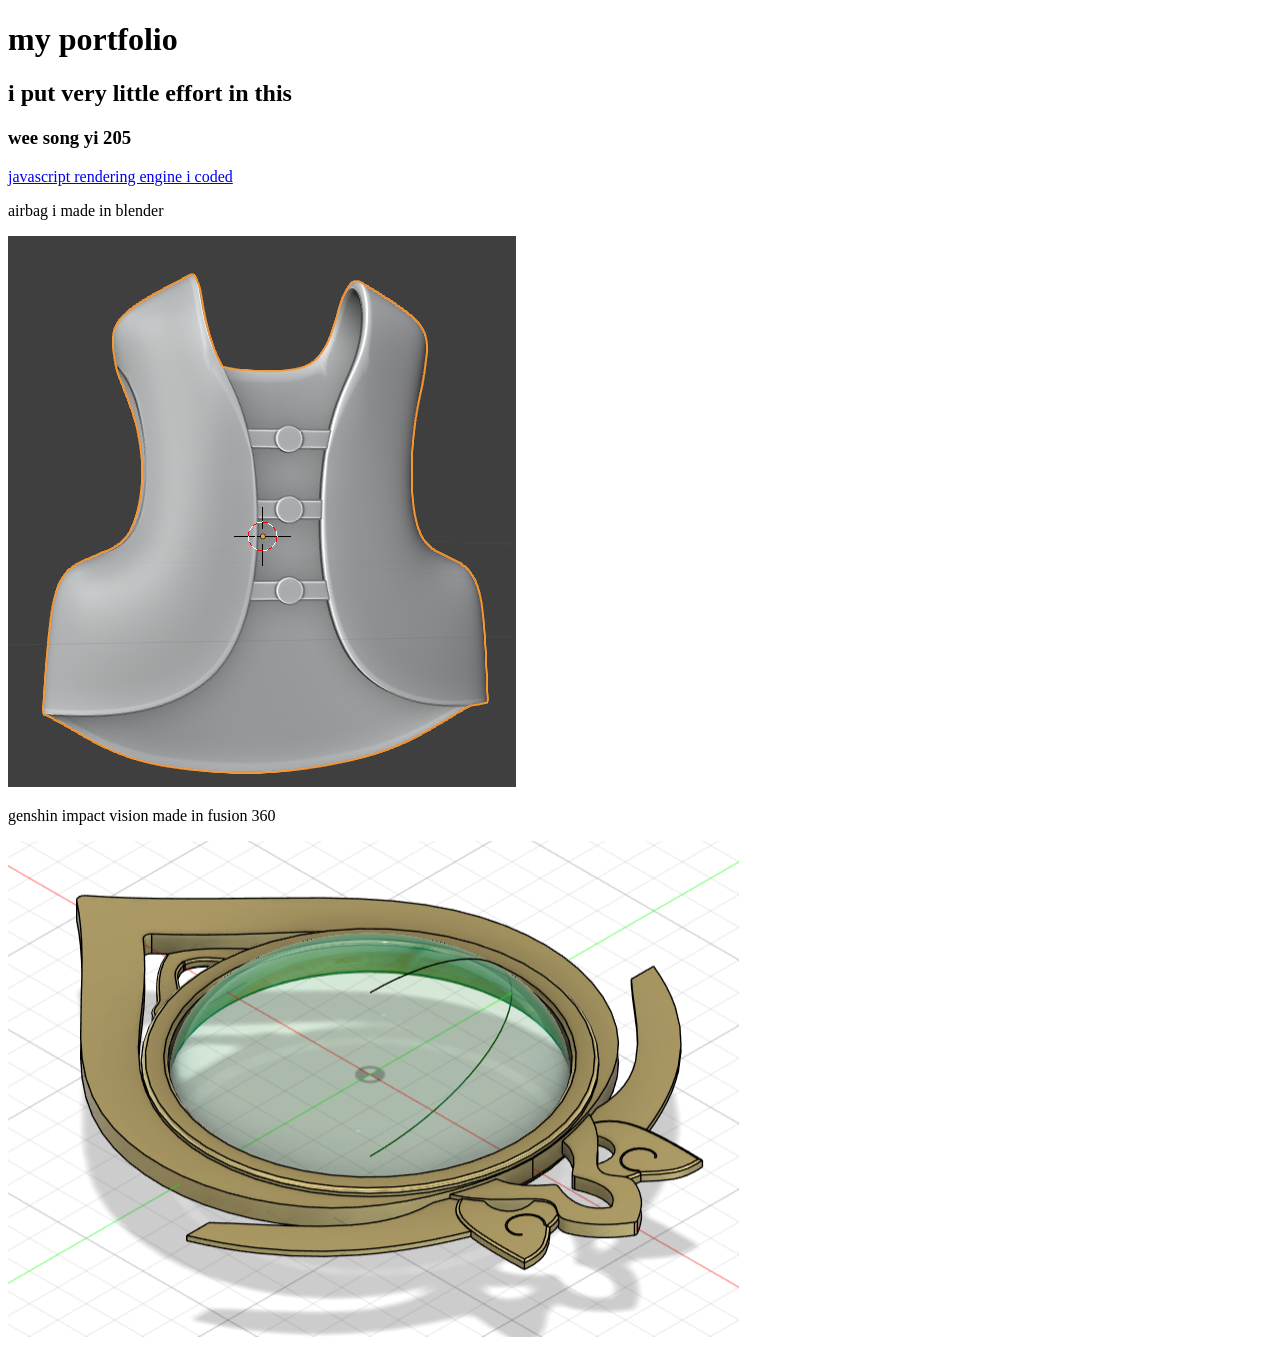
==== index.html @ 74bc9391 "Add files via upload" ====
<!DOCTYPE html>
<html lang = "en">

    <head>
        <meta charset="UTF-8">
        <title>my website</title>
    </head>

    <body>

        <h1>my portfolio</h1>
        <h2>i put very little effort in this</h2>
        <h3>wee song yi 205</h3>

        <p><a href="engine.html">javascript rendering engine i coded</a></p>
        <p>airbag i made in blender</p>
        <img src="airbag.png">
        <p>genshin impact vision made in fusion 360</p>
        <img src="vision.png">
    </body>

</html>
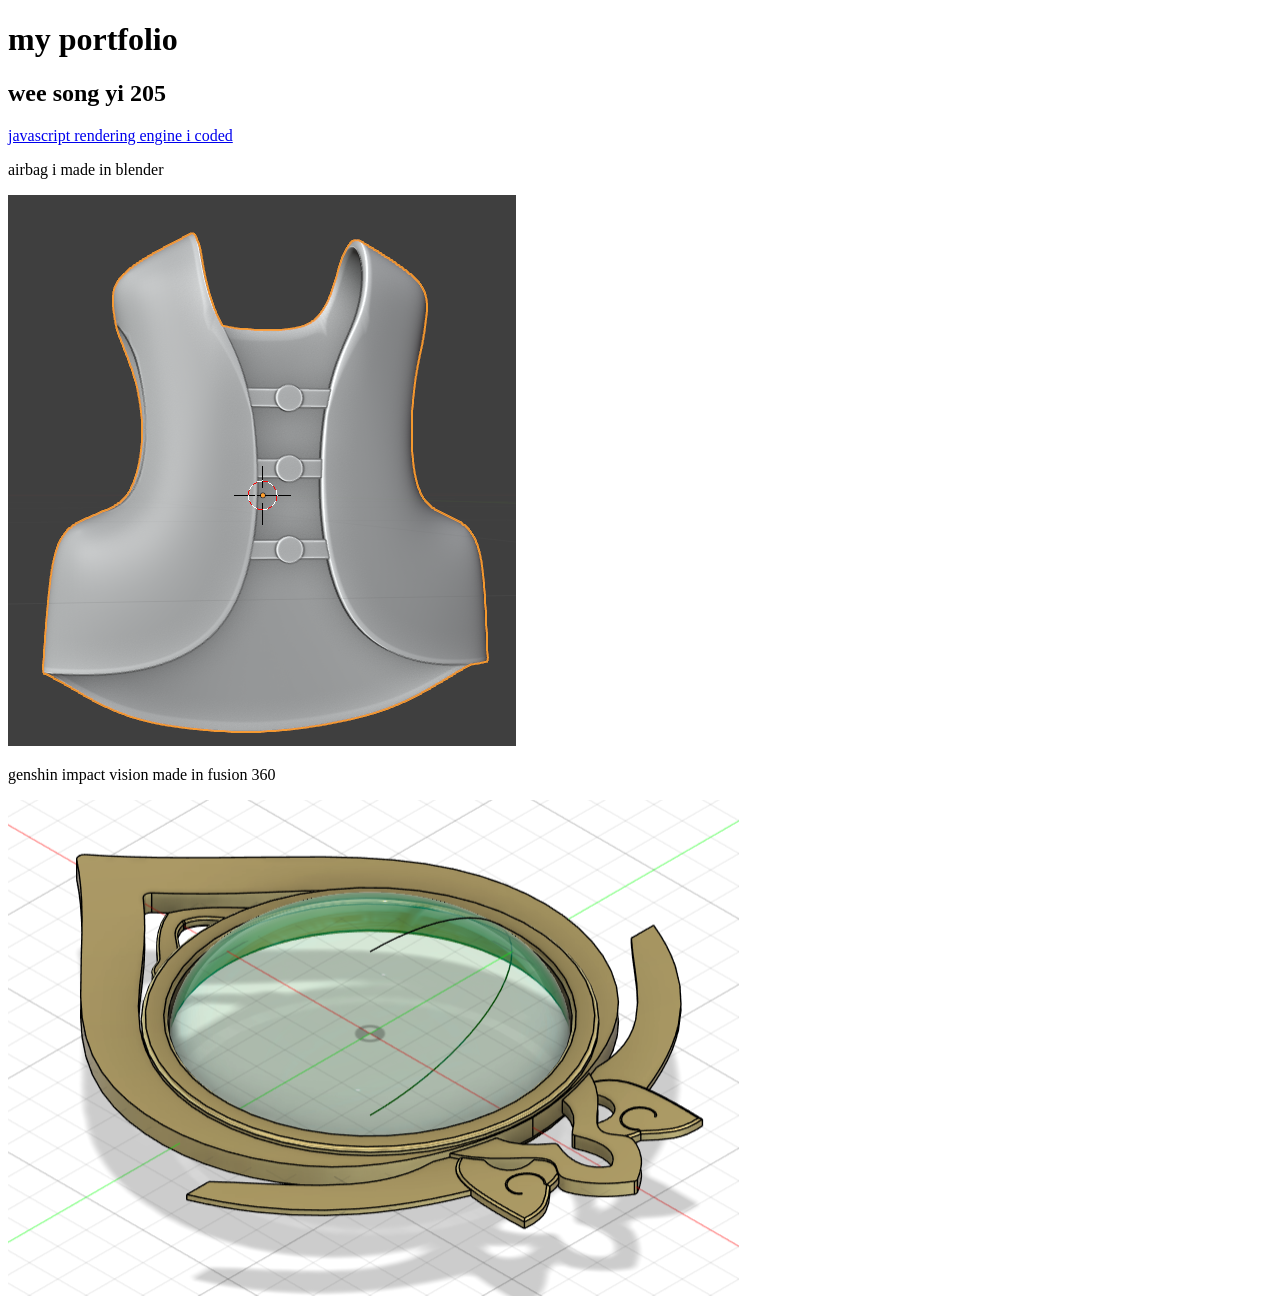
==== commit a7ad4ba7: "Update index.html" ====
--- a/index.html
+++ b/index.html
@@ -9,8 +9,7 @@
     <body>
 
         <h1>my portfolio</h1>
-        <h2>i put very little effort in this</h2>
-        <h3>wee song yi 205</h3>
+        <h2>wee song yi 205</h2>
 
         <p><a href="engine.html">javascript rendering engine i coded</a></p>
         <p>airbag i made in blender</p>
@@ -19,4 +18,4 @@
         <img src="vision.png">
     </body>
 
-</html>+</html>
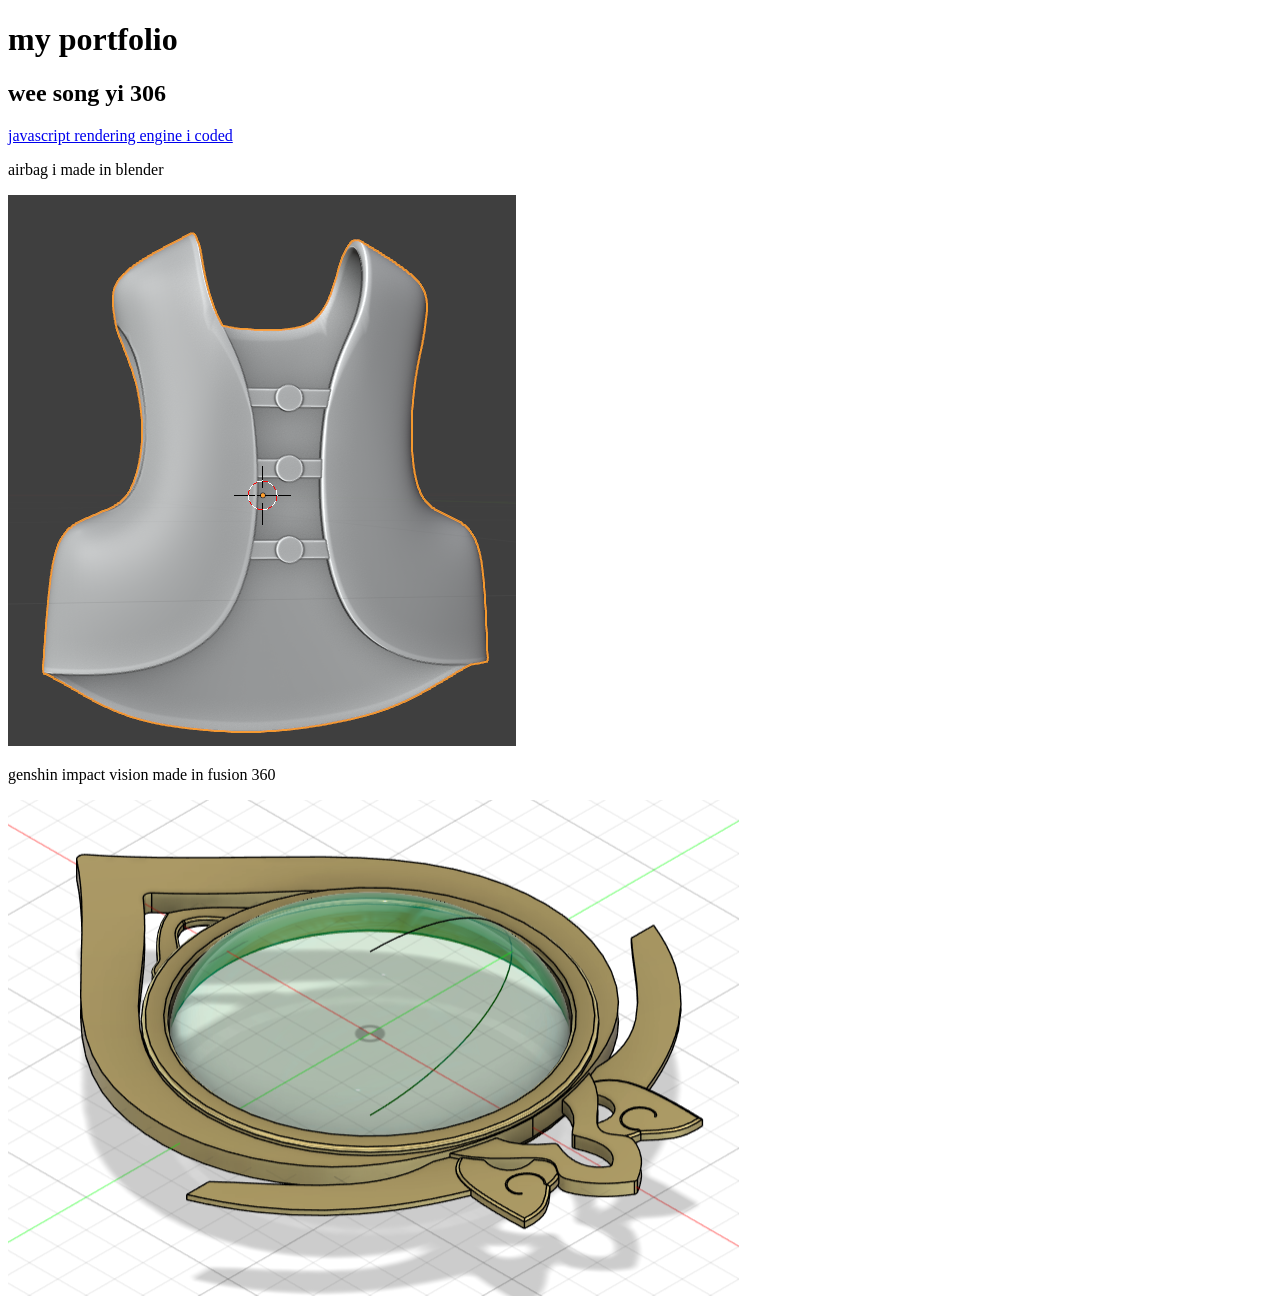
==== commit 8a5bf6e6: "change class from 205 to 306" ====
--- a/index.html
+++ b/index.html
@@ -9,7 +9,7 @@
     <body>
 
         <h1>my portfolio</h1>
-        <h2>wee song yi 205</h2>
+        <h2>wee song yi 306</h2>
 
         <p><a href="engine.html">javascript rendering engine i coded</a></p>
         <p>airbag i made in blender</p>
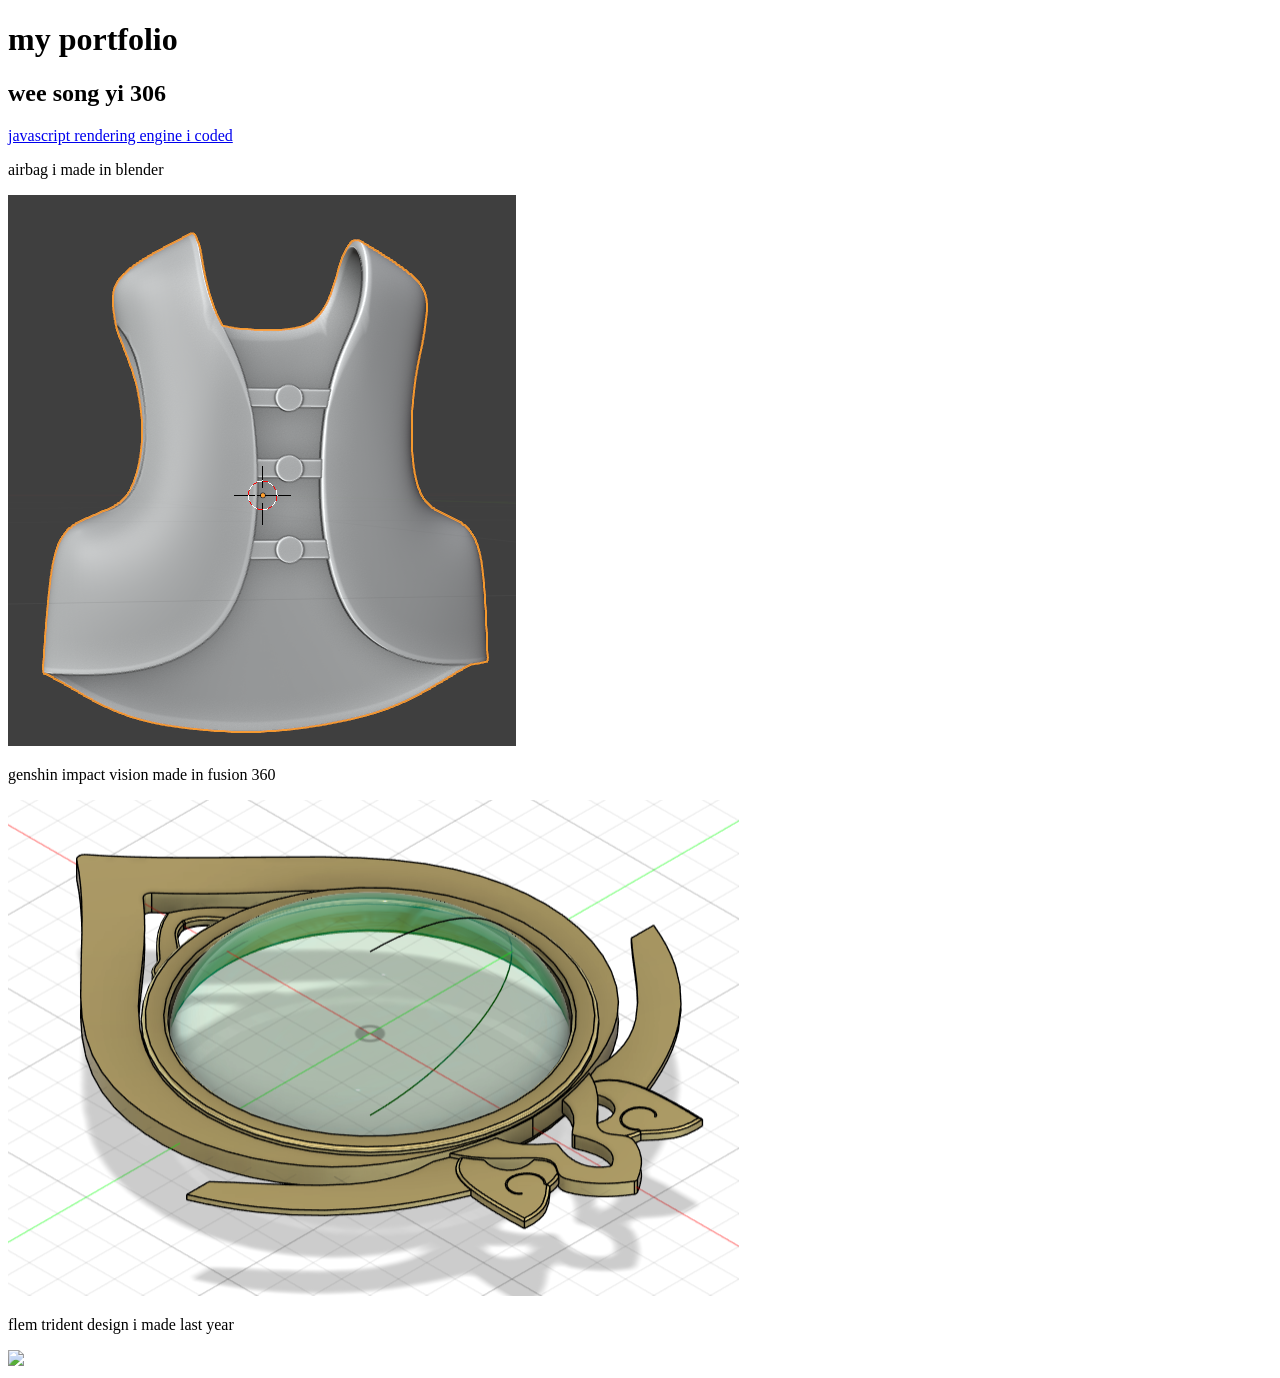
==== commit 187ad10f: "added trident" ====
--- a/index.html
+++ b/index.html
@@ -16,6 +16,8 @@
         <img src="airbag.png">
         <p>genshin impact vision made in fusion 360</p>
         <img src="vision.png">
+        <p>flem trident design i made last year</p>
+        <img src="trident.png">
     </body>
 
 </html>
